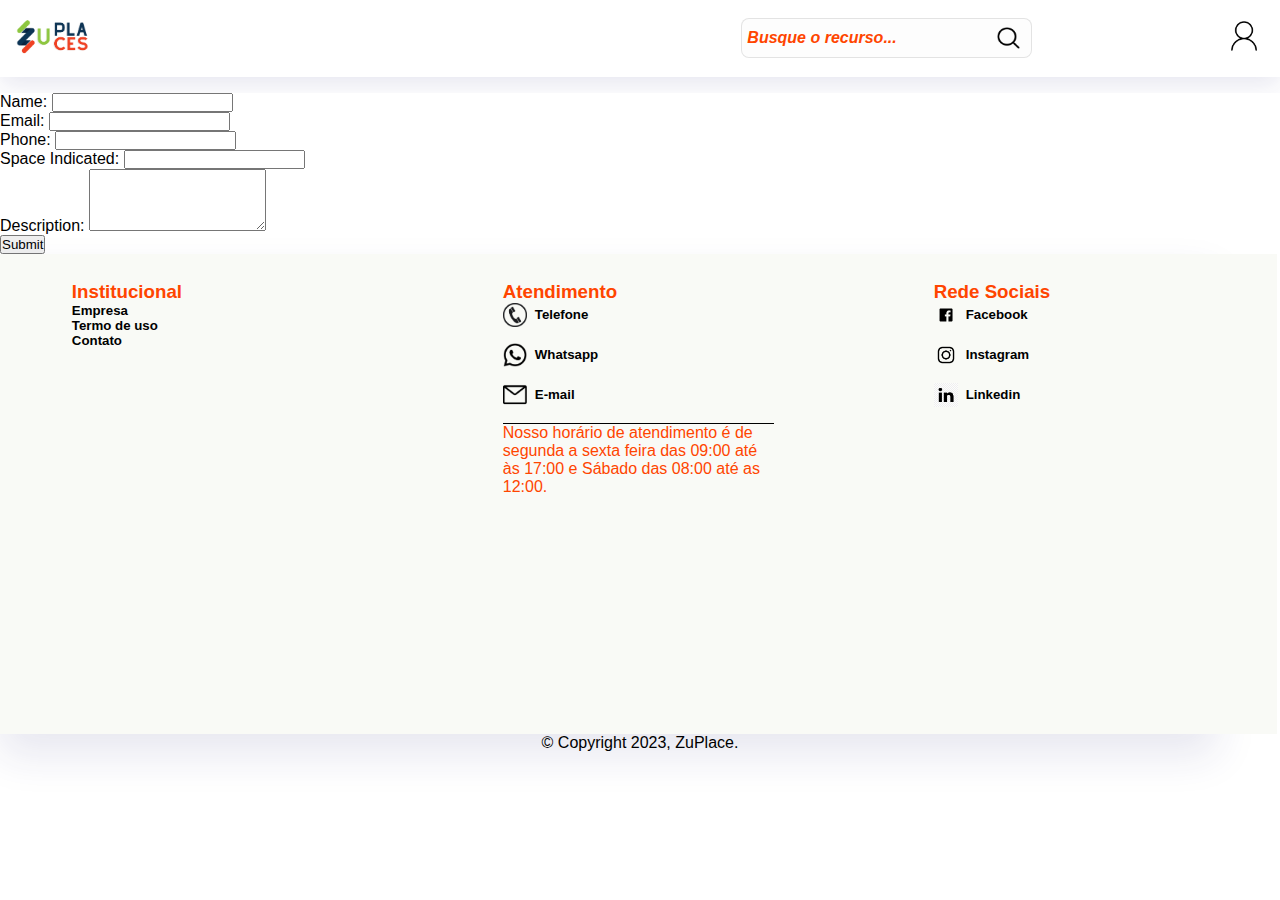
==== src/main/resources/static/cadastro-contato.html @ d5803ef7 ":sparkles: Adicionando sistema de login" ====
<!DOCTYPE html>
<html>
  <head>
    <title>ZuPlace</title>
    <link rel="stylesheet" href="./css/style.css">
    <link rel="stylesheet" href="./css/modalLogin.css">
    <link rel="stylesheet" href="./css/cadastro.css">
    <link rel="stylesheet" href="./css/cadastro-user.css">
  </head>
  <body>
  <header class="nav">   
      <div class="logo-header" >
          <a href="./index.html"><img src="images/PLACE.png" alt="" class="logo"></a>
      </div>

      <div class="divBusca">
          <input type="search" id="txtBusca" placeholder="Busque o recurso..."/>
          <a href="#"><img src="images/header-footer/lupa-.png" id="btnBusca" alt="Buscar"/></a>
      </div>
      
      <nav>
        <div class="divMinhaConta">
            <a href="./login.html"><img src="images/header-footer/user-nav.png" id="btnMinhaConta" alt="minha-conta"/></a>
        </div>
    </nav>
  </header>
  <main>
    <form id="contactForm">
        <div>
            <label for="name">Name:</label>
            <input type="text" id="name" name="name" required>
        </div>
        <div>
            <label for="email">Email:</label>
            <input type="email" id="email" name="email" required>
        </div>
        <div>
            <label for="phone">Phone:</label>
            <input type="tel" id="phone" name="phone">
        </div>
        <div>
            <label for="spaceIndicated">Space Indicated:</label>
            <input type="text" id="spaceIndicated" name="spaceIndicated">
        </div>
        <div>
            <label for="description">Description:</label>
            <textarea id="description" name="description" rows="4"></textarea>
        </div>
        <button type="submit">Submit</button>
    </form>
</main>
<footer>
    <div class="div-footer">
        <div class="div-institucional">
            <section class="institucional"><h3>Institucional</h3>
                <div>
                    <a href="www.zup.com.br"><h5>Empresa</h5></a>
                    <a href="#"><h5>Termo de uso</h5></a>
                    <a href="./cadastro-contato.html"><h5>Contato</h5></a>
                </div>
            </section>
        </div>
        <div class="div-atendimento">
            <section class="atendimento"><h3>Atendimento</h3>
                <div class="up-div">
                    <div class="contatos-footer">
                        <img src="images/header-footer/telefone-icon.png" alt="">
                        <a href="#"><h5>Telefone</h5></a>
                    </div>
                    <div class="contatos-footer">
                        <img src="images/header-footer/whatsapp-icon.png" alt="">
                        <a href="#"><h5>Whatsapp</h5></a>
                    </div>
                    <div class="contatos-footer">
                        <img src="images/header-footer/email-icon.png" alt="">
                        <a href="#"><h5>E-mail</h5></a>
                    </div>
                </div>
                <div class="down-div">
                    <p>Nosso horário de atendimento é de segunda a sexta feira das 09:00 até às 17:00 e Sábado das 08:00 até as 12:00.</p>
                </div>
            </section>
        </div>
        
        <div class="div-rede-sociais">
            <section class="rede-sociais"><h3>Rede Sociais</h3>
                <div class="up-div">
                    <div class="redeSocial-footer">
                        <img src="images/header-footer/facebook-icon-removebg-preview.png" alt="">
                        <a href="#"><h5>Facebook</h5></a>
                    </div>
                    <div class="redeSocial-footer">
                        <img src="images/header-footer/instagram-icon-removebg-preview.png" alt="">
                        <a href="#"><h5>Instagram</h5></a>
                    </div>
                    <div class="redeSocial-footer">
                        <img src="images/header-footer/linkedin-icon.png" alt="">
                        <a href="#"><h5>Linkedin</h5></a>
                    </div>
                </div>

            </section>
        </div>
  
    </div>                           
</footer>
<p class="copy" >&copy; Copyright 2023, ZuPlace.</p>  
    </body>
    
    </html>
      <script src="./javascript/cadastro-user.js"></script>
      <script src="./javascript/lista-user.js"></script>
  </body>
</html>
---- src/main/resources/static/css/style.css ----
html {
  display: flex;
  flex-direction: column;
  align-items: center;
  font-size: 16px;
}

body {
  display: flex;
  flex-direction: column;
}

body * {
  /*font-family: 'Fira Sans', sans-serif;*/
  box-sizing: border-box;
  font-family: 'Raleway', sans-serif;
}ef

header.aviso-header {
  display: flex;
  flex-direction: row;
  justify-content: space-between;
  width: 100%;

}

table {
  width: 100%;
  border-collapse: collapse;
  margin-top: 20px;
}

thead {
  background-color: orange;
  color: white;
}

th, td {
  padding: 10px;
  text-align: left;
}

th {
  border-bottom: 2px solid #ddd;
}



ul#userSuggestions.suggestions {
  padding: .5rem;
  list-style: none;
}


.button-container {
  display: flex;
  justify-content: space-between;
  gap: 10px;
}

.button-container button {
  padding: 5px 10px;
  border: none;
  cursor: pointer;
}

.btn-primary {
  background-color: #007bff;
  color: #fff;
}

.btn-danger {
  background-color: #dc3545;
  color: #fff;
}



/* header.aviso-header>h5.frase-motion {
  display: flex;
  background-color: white;
  width: 90%;
  animation-duration: 5s;
  animation-name: slidein;
  animation-iteration-count: infinite;
  animation-direction: alternate;

}

@keyframes slidein {
  from {

    margin-left: 60%;
    width: 40%;

  }

  to {
    margin-left: 5%;
    width: 40%;
  }
} */

header.nav {
  display: flex;
  flex-direction: row;
  justify-content: flex-end;
  align-items: center;
  width: 100%;
  padding: 0 1rem;
  margin-bottom: 1rem;
  /*box-shadow: 0rem 0rem .2rem .2rem gray;*/
  background-color: white;
  box-shadow: 0px 0.5rem 1.5rem #2426721C;
}

header.nav>nav {
  display: flex;
  align-items: center;
  justify-content: space-between;
  flex-wrap: wrap;
  gap: 1rem;
}

header.nav>.logo-header img {
  width: 10%;

}

header.nav>.divBusca img {
  width: 1.8rem;
  padding: 0.2rem;
  margin-right: 0.5rem;
  margin-top: 0.2rem;

}

header.nav>.divBusca>input {
  flex-grow: 1;

}

header.nav>.divBusca>input:focus {
  outline: none;
  border: none;
}

header.nav>.divBusca {
  display: flex;
  align-items: center;
  margin-right: 12rem;
  flex-grow: 1;
  width: 50%;
  max-width: 100%;
  background-color: rgba(235, 235, 235, 0.1);
  border: 1px solid rgba(0, 0, 0, 0.1);
  border-radius: 8px;
  height: 2.5rem;
}

#txtBusca {
  background-color: transparent;
  padding-left: 5px;
  font-style: italic;
  font-size: 100%;
  border: none;
  height: 100%;
  width: 100%;
}


a.btnMinhaConta {
  font-size: 2rem;
  border: none;
  background-color: #143CDB;
  color: white;
  padding: 0.5rem;
  text-decoration: none;

}

header.nav>nav>.divMinhaConta img {
  width: 2.5rem;

}

.mobile-menu-icon {
  display: none;
}

.mobile-menu {
  display: none;
}

.mobile-filtro-icon {
  display: none;
}

.mobile-filtro {
  display: none;
}

main {
  display: flex;
  flex-direction: column;
  justify-content: center;
  gap: 1.5rem;
  background-color: white;

}

main>section>figure.banner-promo {
  display: flex;
  justify-content: center;
  align-items: center;
  margin: 0 auto;

}

main>section.filtro-fixo {
  display: flex;
  justify-content: space-around;
  flex-direction: row;
  flex-wrap: wrap;

}

main>section.filtro-fixo>div.div-filtro-fixo a {
  list-style: none;
  font-size: 1.5rem;
  text-shadow: 0rem .1rem 0rem .1rem gray;
  color: orangered;
  width: 20rem;
  text-decoration: none;
}

main>section.filtro-fixo>div.div-filtro-fixo a:hover {
  color: orange;
  transition: 0.4s;
}


section.listagem-produtos-home {
  display: flex;
  flex-direction: row;
  flex-wrap: wrap;
  justify-content: center;
  padding: 0.5rem;
  gap: 0.5rem
}

div.div-listagem-produtos-home {
  display: flex;
  flex-direction: column;
  flex-wrap: wrap;
  margin-bottom: 0.4rem;
  background: #FFFFFF 0% 0% no-repeat padding-box;
  box-shadow: 0px 20px 40px #2426721C;
  border-radius: 20px;
  opacity: 1;
}


div.div-listagem-produtos-home:hover {
  transition: 1s;
  box-shadow: 0 4px 10px 2px rgba(0, 0, 0, 0.4);
}


.open-maps-button {
  background-color: #4285f4;
  text-decoration: none;
  color: #fff;
  border: none;
  padding: 0px 2%;
  border-radius: 5px;
  cursor: pointer;
  font-weight: bold;
  text-transform: uppercase;
}

.open-maps-button:hover {
  background-color: #0c7b00;
}

.open-maps-button-list {
  text-decoration: none;
  color: white;
  border: none;
  padding: 5px 10px;
  border-radius: 5px;
  cursor: pointer;
  font-weight: bold;
  text-transform: uppercase;
}

.open-maps-button-list:hover {
  background-color: gainsboro;
  text-decoration: none;
}


div.titulo-produto {
  display: flex;
  flex-direction: column;
  justify-content: center;
  align-items: center;
  font-size: 1.3rem;
  height: 3rem;
  margin: 0 auto;
}

div.titulo-produto h5 {
  margin: 0 auto;
}

div.div-up-produtos-home img {
  width: 20rem;
  height: 20rem;
}

div.div-down-produtos-home {
  display: flex;
  flex-direction: column;
  justify-content: space-between;
  width: 20rem;
  padding: 1rem;
}

div.descricao-produto-home {
  height: 9rem;
}

div.price-produto-listagem-produto {
  display: flex;
  flex-direction: row;
  justify-content: center;
  gap: 2rem;
}

div.de-por-price {
  color: red;
  text-decoration: line-through;
}


div.cta-produtos {
  display: flex;
  flex-direction: row;
  align-self: flex-end;
  justify-content: space-between;
  cursor: pointer;
  width: 100%;
  height: 2rem;

}

button.add-carrinho {
  background-color: orange;
  border: none;
  /* width: 9.3rem;
    height: 2rem;*/
  border-radius: 0.5rem;
  width: 40%;
}

button.comprar-agora {
  background-color: greenyellow;
  border: none;
  /*width: 9.3rem;
    height: 2rem;*/
  border-radius: 0.5rem;
  width: 40%;
}

div.cta-produtos>button h5 {
  margin: 0;
}

button.add-carrinho:hover {
  box-shadow: 0 4px 10px 2px rgba(0, 0, 0, 0.4);
}

button.comprar-agora:hover {
  box-shadow: 0 4px 10px 2px rgba(0, 0, 0, 0.4);
}

.h2-os-mais-vendidos {
  text-align: center;
  margin-top: 1rem;
  margin-bottom: 0;
}

section>div.conteiner-mais-vendidos {
  display: flex;
  justify-content: center;
  flex-wrap: wrap;
  gap: 0.5rem;
  margin-bottom: 2rem;
  width: 100%;

}

div.up-lista-mais-vendidos {
  /*border-bottom: 0.1rem solid rgba(128, 128, 128, 0.507);*/
  height: 15.7rem;
}

div.up-lista-mais-vendidos img {
  width: 15rem;
}

div.div-lista-mais-vendidos {
  display: flex;
  flex-direction: column;
  flex-wrap: wrap;
  /*border: 0.1rem solid rgba(128, 128, 128, 0.507);*/
  background: #FFFFFF 0% 0% no-repeat padding-box;
  box-shadow: 0px 20px 40px #2426721C;
  border-radius: 1.4px;
  opacity: 1;
}

div.div-lista-mais-vendidos:hover {
  box-shadow: 0 4px 10px 2px rgba(0, 0, 0, 0.4);
  transition: 1.5s;
}


/*div.div-lista-mais-vendidos:hover {
    /*box-shadow: 0.1rem 0.1rem 0.1rem 0.1rem gray;  }*/


div.down-lista-mais-vendidos {
  display: flex;
  justify-content: center;
}

section.div-mais-vendidos>div.conteiner-mais-vendidos>div.div-lista-mais-vendidos>div.cta-produtos-mais-vendidos div {
  display: flex;
  flex-direction: row;
  justify-content: center;
  align-items: center;
  flex-wrap: wrap;
  gap: 2rem;
}

div.down-lista-mais-vendidos h3 {
  text-align: center;
  margin: .5rem .5rem .5rem .5rem;
}

div.cta-produtos-mais-vendidos>div>a img {
  width: 2rem;
}

.provasocial {
  width: 90%;
  display: flex;
  align-items: center;
  justify-content: center;
  flex-wrap: wrap;
  justify-content: space-around;
  background-image: linear-gradient(to bottom, white 20%, rgb(250, 195, 101));
  flex-wrap: wrap;
}

.foto {
  width: 100px;
  padding: 20px;
  text-transform: uppercase;
  display: flex;
  align-items: center;
  padding-left: 80px;

}

.foto img {

  width: 100%;
  border-radius: 50%;
  width: 100px;
  height: 100px;


}

.border {
  border: solid right 1px;
  height: 176px;
  justify-content: center;
  width: 0;
}

.elogio {
  width: 400px;
  height: 100px;
  text-transform: uppercase;
  text-align: center;
  display: flex;
  justify-content: center;
  align-items: center;
}


section>div.conteiner-logos {
  display: flex;
  justify-content: center;
  flex-wrap: wrap;
  margin-top: 3rem;
  margin-bottom: 2rem;
  width: 100%;
}

section>div.conteiner-logos {
  max-height: 20rem;
}

section>div.conteiner-logos>div.logos-parceiros img {
  width: 8rem;
}

.pagina-empresa {
  display: flex;
  flex-direction: column;
  margin-left: 20rem;
  margin-right: 20rem;
  margin-top: 5rem;
  margin-bottom: 5rem;
}

footer {
  /*box-shadow: 0rem 0rem .2rem .2rem gray;*/
  box-shadow: 0px 1.3rem 2.5rem #2426721C;
  width: 95%;
}

footer>div.div-footer {
  display: flex;
  flex-direction: row;
  justify-content: space-around;
  width: 105%;
  background-color: rgb(249, 250, 246);
  gap: 1rem;
  text-decoration: none;
}

footer>div>div.div-institucional {
  display: flex;
  flex-direction: row;
  color: orangered;
  background-color: rgb(249, 250, 246);
  width: 25%;
  height: 30rem;
}

footer>div>div>section.institucional {
  flex-direction: column;
  padding: 1.5rem;

}

footer>div>div.div-atendimento {
  display: flex;
  flex-direction: row;
  color: orangered;
  background-color: rgb(249, 250, 246);
  width: 25%;
  height: 30rem;
}

footer>div>div>section.atendimento {
  padding: 1.5rem;
  width: 100%;
}

div.div-atendimento>section.atendimento img {
  width: 1.5rem;
  height: 1.5rem;
}

div.contatos-footer {
  display: flex;
  align-items: center;
  margin-bottom: 1rem;
  gap: .5rem;
}


.institucional a {
  text-decoration: none;
  color: black;
}

.contatos-footer a {
  text-decoration: none;
  color: black;
}

.rede-sociais a {
  text-decoration: none;
  color: black;
}

.institucional a:hover {
  text-transform: uppercase;
  color: orange;
  transition: 0.4s;
}

.contatos-footer a:hover {
  text-transform: uppercase;
  color: orange;
  transition: 0.4s;
}

.rede-sociais a:hover {
  text-transform: uppercase;
  color: orange;
  transition: 0.4s;
}

div.down-div {
  border-top: .1rem solid black;
  display: flex;
  flex-direction: row;

}

footer>div>div.div-rede-sociais {
  display: flex;
  color: orangered;
  flex-direction: row;
  background-color: rgb(249, 250, 246);
  width: 25%;
  height: 30rem;
  gap: 2rem;
}


footer>div>div>section.rede-sociais {
  padding: 1.5rem;
  width: 100%;
}

div.div-rede-sociais>section.rede-sociais img {
  width: 1.5rem;
  height: 1.5rem;
}

div.redeSocial-footer {
  display: flex;
  align-items: center;
  margin-bottom: 1rem;
  gap: .5rem;
}

footer>div>div.div-formas-pagamento {
  display: flex;
  flex-direction: column;
  color: orangered;
  background-color: rgb(249, 250, 246);
  width: 25%;
  height: 30rem;
}

footer>div>div>section.formas-pagamento {
  padding: 1.5rem;
  width: 100%;
}

.imagem-formas-pagamento img {
  display: flex;
  justify-content: flex-start;
  margin-top: 1.5rem;
  width: 15rem;

}

.imagem-formas-pagamento {
  display: flex;
  justify-content: flex-start;
}

p.copy {
  text-align: center;
}

@media (max-width: 768px) {

  html {
    font-size: 14px;
  }

  body {
    max-width: 992px;
  }

  header.nav {
    width: 100%;
  }

  footer {
    width: 100%;
  }

  .mobile-menu-icon {
    display: block;
  }

 
  .mobile-menu .nav-item {
    display: flex;
  }

  .div-mobile-menu {
    display: flex;
    margin: 0.5rem;
    padding: 0.5rem;
  }

 .mobile-menu.open {
  display: flex;
  flex-direction: row;
  justify-content: center;;
 }

 .text-perfil-mobile h3 {
  margin: 0.6rem auto;
 }

 .text-carrinho-mobile h3 {
  margin: 0.6rem 0.3rem auto;
 }


  .mobile-menu-icon img {
    width: 3rem;
  }


  .mobile-menu-icon button {
    border: none;
    width: 100%;
    background-color: orangered;
    border-radius: 3px;
  }

  .mobile-menu-icon > button > h3 {
    margin: 0 auto;
    color: white;

  }

  .div-filtro-fixo {
    border: 1px solid orangered;
    align-self: center;
    width: 40%;
    padding: 0.3rem;
    margin: 5px auto;
    border-radius: 3px;    
  }

  .div-filtro-fixo a {
    text-decoration: none;
    color: orangered;
    font-size: 1.2rem;
  }


  .mobile-menu img {
    width: 2.5rem;
  }

 

  .divMinhaConta {
    display: none;
  }

  .divCarrinho {
    display: none;
  }

  .some {
    display: none;
  }

  .open {
    display: block;
    flex-direction: column;
    text-align: center;
    gap: 1rem;
  }

  main > section.filtro-fixo {
    display: none;
  }

}

div.imagem-formas-pagamento img {
  width: 10rem;
}


div.txt-foto-produto h2 {
  font-size: 0.7rem;
}

div.txt-nome-produto h2 {
  font-size: 0.7rem;
}

div.txt-preco-unitario h2 {
  font-size: 0.7rem;
}

div.txt-quantidade-produto h2 {
  font-size: 0.7rem;
}

div.txt-subtotal h2 {
  font-size: 0.7rem;
}

div.txt-excluir h2 {
  font-size: 0.7rem;
}

#space-list {
  background-color: #f5f5f5;
  border: 1px solid #ddd;
  border-radius: 8px;
  padding: 20px;
  max-height: 300px;
  overflow-y: auto;
}

.space-item {
  background-color: #fff;
  border: 1px solid #ccc;
  border-radius: 8px;
  margin: 0 0 20px;
  padding: 20px;
  box-shadow: 0px 2px 4px rgba(0, 0, 0, 0.1);
  transition: transform 0.2s;
}

.space-item:focus {
  outline: 2px solid #007BFF;
}

.space-title {
  font-size: 1.5rem;
  font-weight: bold;
  color: #333;
  margin: 0;
}

/* .space-details {
  font-size: 1rem;
  color: #666;
  margin: 10px 0;
} */

.space-details p {
  margin: 5px 0;
}

.space-details a {
  text-decoration: none;
  color: #007BFF;
}

.space-details a:hover {
  text-decoration: underline;
}





/* Large devices (laptops/desktops, 992px and up) */
@media (min-width: 769px) and (max-width: 1199px) {
  html {
    font-size: 14px;
  }

  body {
    max-width: 992px;
  }

  header.nav {
    display: flex;
    flex-direction: row;
    justify-content: space-between;
    align-items: center;
    width: 100%;
    padding: 0 1rem;
    margin-bottom: 1rem;
    /*box-shadow: 0rem 0rem .2rem .2rem gray;*/
    background-color: white;
    box-shadow: 0px 1.3rem 2.5rem #2426721C;
  }

  header.aviso-header>h5.frase-motion {
    display: flex;
    background-color: white;
    width: 100%;
    font-size: 8px;
    animation-duration: 5s;
    animation-name: slidein;
    animation-iteration-count: infinite;
    animation-direction: alternate;

  }

  main>section.filtro-fixo>div.div-filtro-fixo a {
    list-style: none;
    font-size: 1.2rem;
    text-shadow: 0rem .1rem 0rem .1rem gray;
    color: orangered;
    width: 20rem;
    text-decoration: none;
  }

  div.imagem-formas-pagamento img {
    width: 10rem;
  }


  div.txt-foto-produto h2 {
    font-size: 1rem;
  }

  div.txt-nome-produto h2 {
    font-size: 1rem;
  }

  div.txt-preco-unitario h2 {
    font-size: 1rem;
  }

  div.txt-quantidade-produto h2 {
    font-size: 1rem;
  }

  div.txt-subtotal h2 {
    font-size: 1rem;
  }

  div.txt-excluir h2 {
    font-size: 1rem;
  }

 
}

@media (min-width: 1200px) {
  body {
    max-width: 100%;
  }

  main {
    max-width: 100%;
  }

}
  
#map-container {
  display: flex;
  flex-direction: column;
  align-items: center;
  background-color: #f5f5f5; 
  padding: 20px; 
}

#gmp-map {
  width: 100%; 
  height: 400px; 
}
---- src/main/resources/static/css/modalLogin.css ----
a.btnMinhaConta {
    font-size: 2rem;
    border: none;
    background-color: #143CDB;
    color: white;
    padding: 0.5rem;
    text-decoration: none;
    
  }

  header.nav > nav > .divMinhaConta img {  
    width: 2.5rem;

}

  main {
    display: flex;
    flex-direction: column;
    justify-content: center;
    background-color: white;
    
  }


div.container-login {

    display: flex;
    justify-content: center;
}

div.div-login, .modal {
    display: flex;
    justify-content: center;
    align-items: center;
    position: relative;
    width: 30%;
    height: 50%;
    /*box-shadow: .1rem .1rem .6rem .1rem gray;*/
    border-radius: 2rem;
    background: #FFFFFF 0% 0% no-repeat padding-box;
    box-shadow: 0px 1.3rem 2.5rem #2426721C;
    opacity: 1;
}

div.div-login h1{
  text-align: center;
  margin-bottom: 2rem;
}


div.div-login > form > div.login-email-senha input {  
  background-color:transparent;
  align-self: center;
  margin-bottom: 1rem;
  padding-left:5px;
  font-style:italic;
  font-size:18px;
  border: 1px solid gray;  
  border-radius: 1rem;     
  height:2.5rem;
  width:100%;
}

div.login-email-senha {
    display: flex;
    flex-direction: column;
    
}


div.lembrar-senha {
    margin-left: 0.5rem;
}

span{
    left: 280px;
}

div.botao-cadastro{
    display: flex;
    flex-direction: row;
    justify-content: center;
    margin-top: 1.5rem;
  }

div.botao-cadastro a{
    background-color: rgb(243, 233, 233);
    text-decoration: none;
    text-align: center;
    font-size: 1rem;
    padding: 0.3rem;
    border: none;
    align-self: center;
    color: black;
    border-radius: 100px;
    width: 6rem;
    height: 100%;
}


div.botao-cadastro-e-login {
    display: flex;
    justify-content: space-between;
}


div.botao-login{
  display: flex;
  flex-direction: row;
  justify-content: center;
  margin-top: 1.5rem;
}

div.botao-login button {
  background-color: rgb(243, 233, 233);
  font-size: 1.2rem;
  border: none;
  align-self: center;
  color: black;
  border-radius: 100px;
  width: 6rem;
  height: 100%;
}

div.botao-login button:hover{
   color: black;
   font-weight: 500;
   background-color: rgba(72, 102, 146, 0.404);
   opacity: 0.7;
   border-radius: 100px;
   cursor: pointer;
}

div.botao-cadastro button:hover{
    color: black;
    font-weight: 500;
    background-color: rgba(72, 102, 146, 0.404);
    opacity: 0.7;
    border-radius: 100px;
    cursor: pointer;
 }

   /*modal */

   .modal-container.mostrar {
    display: flex;
   }

   .modal-container {
    display: none; /* Remova o display: flex; */
    justify-content: center;
    align-items: center;
    width: 100vw;
    height: 100vh;
    position: fixed;
    background-color: rgba(0, 0, 0, 0.5);
    top: 0rem;
    left: 0rem;
    z-index: 2001; /* Aumente o z-index para ficar acima de outros elementos */
}
   button.fechar {
    position: absolute;
    border: none;
    width: 3rem;
    height: 3rem;
    font-size: 2rem;
    border-radius: 50%;
    background-color: white;
    top:-0.9rem;
    right: -1.1rem;
    cursor: pointer;
    box-shadow: 0 4px 4px 0 rgba(0,0,0,.3);
   }

   .mostrar .modal-container {
    display: flex;
}

   .mostrar .modal {
    animation: modal 0.3s;
}


   @keyframes modal {
    from {
        opacity: 0;
        transform: translate3d(0, -60px, 0);
    }
    to {
        opacity: 1;
        transform: translate3d(0, 0, 0);
    }
   }
---- src/main/resources/static/css/cadastro.css ----
main > div {
    display: flex;
    
    flex-direction: column;
    /* margin-top: 5rem;
    margin-bottom: 5rem; */
    padding: 2.5rem 9rem;
    width: 100%;
    align-items: center;
    /*box-shadow: .1rem .1rem .6rem .1rem gray;*/
    border-radius: 90px;
    background: #FFFFFF 0% 0% no-repeat padding-box;
    /*box-shadow: 0px 1.3rem 2.5rem rgba(0, 0, 0, 0.3);*/
    border-radius: 3rem;

}



main > div > div.titulo-cadastro {
    align-self: center;
    margin-bottom: 3rem;
    
}

h3 {
    margin-top: 0.2rem;
}

div.form form{
    display: flex;
    flex-direction: column;
    width: 100vh;
}

div.form > form div {
    display: flex;
    flex-direction: co;
}



main > div > div.form form {
    display: flex;
    flex-direction: column;
}

.dados-pessoais {
    flex-direction: column;
}

.dados-contatos {
    flex-direction: column;
}

.dados-endereco {
    flex-direction: column;
    width: 100%;
}

.dados-rua {
    flex-direction: column;
}

.criar-login{
    flex-direction: column;
}

div.alerta-erros-validacao {
    display: flex;
    font-size: 12px;
    color: red;
    width: 100%;
    align-items: flex-end;
   }
   
   
   .invisible {
     display: none !important;
   }


input#cep{
    width: 35%;
}

input#rua,
div.err-rua{
    width: 70%;
}

div.err-numero {
    margin-left: 58%;
}

input#numero{
    width: 10%;
}

input#bairro{
    width: 35%;
}

input#nome,
div.err-nome{
    width: 70%;
}

input#cpf,
div.err-cpf {
    width: 35%;
}

input#data-nascimento,
div.err-data-nascimento {
    width: 30%;
}

div.err-email {
    width: 50%;
}

div.err-senha {
    width: 50%;
}

input#complemento{
    width: 40%;
}

input#bairro{
    width: 50%;
}

input#cidade{
    width: 50%;
}

input#estado{
    width: 10%;
}

select#estados {
    background-color:transparent;
    align-self: center;
    margin-bottom: 1.4rem;
    padding: 0.5rem;
    font-style:italic;
    margin-right: 0.5rem;
    font-size:18px;
    border: 1px solid gray;  
    border-radius: 0.6rem;     
    height:2.5rem;
    
}
main > div > div.form input {
        background-color:transparent;
        align-self: center;
        margin-bottom: 1.5rem;
        padding: 0.5rem;
        font-style:italic;
        margin-right: 0.5rem;
        border: 1px solid gray;  
        border-radius: 0.6rem;     
        height:2.5rem;
        width:100%;
    }

    main > div > form > input{
        background-color:transparent;
        align-self: center;
        margin-bottom: 1.5rem;
        padding: 0.5rem;
        font-style:italic;
        margin-right: 0.5rem;
        border: 1px solid gray;  
        border-radius: 0.6rem;     
        height:2.5rem;
        width:100%;
    }



        div.termos{
            display: flex;
            flex-direction: row;
            justify-content: center;
            width: 100%;
            gap: .5rem;
            margin-left: .6rem;
            margin-bottom: 1rem;
            
        }

        div button{
        /* background-color: rgb(243, 233, 233); */
        font-size: 1rem;
        border: none;
        align-self: center;
        color: black;
        padding: 0.4rem;
        /* border-radius: 100px;
        margin-left: 2rem; */
    
        }

      

        div button:hover {
            color: black;
            font-weight: 500;
            background-color: rgba(72, 102, 146, 0.404);
            opacity: 0.7;
            cursor: pointer;
        }

        #output {
            font-weight: bold;
        }
---- src/main/resources/static/css/cadastro-user.css ----
* {
    font-family: 'roboto', sans-serif;
    margin: 0;
    padding: 0;
    box-sizing: border-box;

}


.cadastro-produtos {
    width: 100%;
    max-width: 1100px;
    height: auto;
    background: rgb(249, 250, 246);
    margin: 0 auto;
}


.section {
    width: 95%;
    height: auto;
    box-shadow: 0px 20px 40px #2426721C;
    margin: 10px auto;
}



.nav {
    display: flex;

    align-items: center;
    justify-content: space-around;
}

.carrinho-conmpra {
    display: flex;
}


.divBusca {
    display: flex;
    flex-grow: 1;
    max-width: 30%;
    align-items: center;
    text-transform: uppercase;
    background-color: #f7f7f7;
    border: solid 1px;
    border-radius: 15px;
    height: 30px;
    border: none;
    color: rgb(255, 83, 3);

}

header.nav>nav>.divCarrinho img {
    width: 2.5rem;

}

#txtBusca {
    background-color: transparent;
    padding-left: 5px;
    font-style: italic;
    font-size: 100%;
    border: none;
    height: 100%;
    width: 100%;
    color: rgb(255, 83, 3);
}


a.btnMinhaConta {
    font-size: 2rem;
    border: none;
    background-color: #143CDB;
    color: white;
    padding: 0.5rem;
    text-decoration: none;

}

header.nav>nav>.divMinhaConta img {
    width: 2.5rem;

}

/* início do fomulário de cadastro*/
/*================================*/
.titulo {
    /* border: solid 1px black; */
    width: 100%;
    margin-top: 3rem;
    color: rgb(255, 83, 3);
    text-align: center;
}

.cadastrando {
    width: 100%;
    height: auto;
    padding: 0.2rem;
    border: 2px rgb(10, 43, 10);
    margin: 5px auto;
    display: flex;
    flex-wrap: wrap;
    justify-content: center;
    color: rgb(255, 83, 3);
}




input::placeholder {
    color: orangered;
    font-weight: 900;
}

input::file-selector-button {

    border: 0;
    border-radius: 30px;
    margin: 10px;
    color: rgb(255, 83, 3);
    font-weight: 900;


}

input:focus,
textarea:focus,
select:focus {
    border: 1px solid rgb(255, 83, 3);
    border-radius: 20px;
    outline: none;

}





.compactar {
    width: 27%;
    display: flex;
    color: rgb(255, 83, 3);
}

.card {
    width: 30%;
    height: 1.6rem;
    border: 2px rgb(10, 43, 10);
    border-radius: 5px;
    padding: 0.3rem;
    margin: 4px;
    display: flex;
    justify-content: center;
    align-items: center;
    box-shadow: 0px 20px 40px #2426721C;
    color: rgb(255, 83, 3);
}

.card-medio-longo {
    width: 52%;
    height: 1.6rem;
    padding: 0.3rem;
    border: 2px rgb(10, 43, 10);
    border-radius: 5px;
    margin: 5px;
    display: flex;
    justify-content: center;
    align-items: center;
    box-shadow: 0px 20px 40px #2426721C;
    color: rgb(255, 83, 3);

}

.card-medio {
    width: 25%;
    height: 1.6rem;
    padding: 0.3rem;
    border: 2px rgb(10, 43, 10);
    border-radius: 5px;
    margin: 5px;
    display: flex;
    justify-content: center;
    align-items: center;
    box-shadow: 0px 20px 40px #2426721C;
    color: rgb(255, 83, 3);
}

.card-longo {
    width: 30%;
    height: 1.6rem;
    padding: 0.3rem;
    border-radius: 5px;
    margin: 0 9% 0 9%;
    display: flex;
    justify-content: center;
    align-items: center;
    box-shadow: 0px 20px 40px #2426721C;
    color: rgb(255, 83, 3);
    border: none;
}


.card-intermediario {
    width: 14%;
    height: 40px;

    border-radius: 5px;
    margin: 1%;
    display: flex;
    justify-content: center;
    align-items: center;
    box-shadow: 0px 20px 40px #2426721C;
    color: rgb(255, 83, 3);
}

.card-arquivo {
    width: 14%;
    height: 40px;
    border: 2px rgb(10, 43, 10);
    border-radius: 5px;
    margin: 1%;
    display: flex;
    justify-content: center;
    align-items: center;
    box-shadow: 0px 20px 40px #2426721C;
    color: rgb(255, 83, 3);
}

.add {
    width: 100%;
    height: 28px;
    border: 2px rgb(10, 43, 10);
    border-radius: 25px;
    display: flex;
    display: inline-block;
    justify-content: center;
    align-items: center;
    margin-top: 20px;

    color: rgb(255, 83, 3);
    padding-left: 30%;
}



.descricao {
    width: 50%;
    max-width: 60%;
    min-width: 45%;
    max-height: 45%;
    min-height: 35%;
    margin-top: 10px;
    padding-left: 20PX;
    padding-right: 20PX;
    padding-top: 10PX;
    box-shadow: 0px 20px 40px #2426721C;
    border-style: none;
    color: rgb(255, 83, 3);
    display: flex;
    align-items: flex-start;
    position: absolute;
    margin-top: 180px;
    background: rgb(250, 249, 248, 0.8);




}

.plano-de-fundo {
    margin-top: 100px;
}



.status {
    width: 100%;
    display: flex;
    justify-content: center;
    align-items: center;
    margin-top: 20px;
    flex-wrap: wrap;
    margin-top: 200px;
    color: rgb(255, 83, 3);



}

.no-momento {
    width: 59%;
    height: 20px;
    font-size: 25px;
    border-radius: 5px;
    margin: 3px;
    display: flex;
    justify-content: center;
    align-items: center;

    color: rgb(255, 83, 3);
}

.atividade {
    width: 40%;
    height: 30px;
    border: 2px rgb(10, 43, 10);
    border-radius: 25px;
    margin: 20px 3px 0;
    display: flex;
    justify-content: center;
    align-items: center;
    box-shadow: 0px 20px 40px #2426721C;
    color: rgb(255, 83, 3);
}

.botao {
    width: 80%;
    display: flex;
    justify-content: space-around;

    color: rgb(255, 83, 3);
    margin: 40px 0px;
    margin-bottom: 100px;

}

.botoes {
    width: 25%;
    height: 35px;
    border: 2px rgb(10, 43, 10);
    border-radius: 30px;
    margin: 10px;
    display: flex;
    justify-content: center;
    align-items: center;
    box-shadow: 0px 20px 40px #2426721C;
    color: rgb(255, 83, 3);
    background: rgb(234, 192, 172, 0.4);

}

.botoes:hover {
    background: rgb(234, 192, 172, 0.8);
    transition: 0.4s;
}

.botoes:active {
    background: rgb(255, 83, 3);
    transition: 0.3s;
    color: white;
}

.rodape {
    width: 95%;
    height: 300px;
    border: 2px rgb(10, 43, 10);
    display: flex;
    justify-content: center;
    align-items: center;
    font-size: 30px;
    margin: 3px;
    box-shadow: 0px 20px 40px #2426721C;
    color: rgb(222, 159, 22);
}

@media (max-width: 600px) {

    #txtBusca,
    .carrinho-conmpra,
    .divBusca {
        display: none;
    }

    .logo-header {
        margin: 0 auto;
        text-align: center;
    }




    .cadastrando {
        display: flex;
        flex-direction: column;
        width: 100%;


        align-items: center;

    }

    .compactar {
        width: 100%;
        display: flex;
        justify-content: center;
    }

    .card {
        height: 35px;
        text-align: center;
    }

    .card-medio-longo {
        width: 90%;
        height: 35px;
        text-align: center;
    }

    .card-medio {
        width: 90%;
        height: 35px;
        text-align: center;

    }

    .card-longo {
        width: 90%;
        margin: 0;
        height: 35px;
        text-align: center;
        margin: 5px;
    }

    .add {
        display: flex;
        align-items: center;
        justify-content: center;
        width: 90%;

        height: 35px;
        text-align: center;
        margin: 10px 0;
        padding: 0;

    }

    input::file-selector-button {
        display: flex;
        margin: 0;
        padding: 0;
    }




    .descricao {
        max-width: 90%;
        min-width: 80%;
        min-height: 30%;
        max-height: 40%;
        border: 1px solid;
        margin-bottom: 30%;
    }

    .plano-de-fundo {
        width: 90%;

    }

    .botao {
        display: flex;
        flex-direction: column;
    }

    .botoes {
        width: 100%;
    }

    .botoes:hover {
        background: rgb(234, 192, 172, 0.8);
        transition: 0.4s;
    }

    .botoes:active {
        background: rgb(255, 83, 3);
        transition: 0.3s;
        color: white;
    }






}
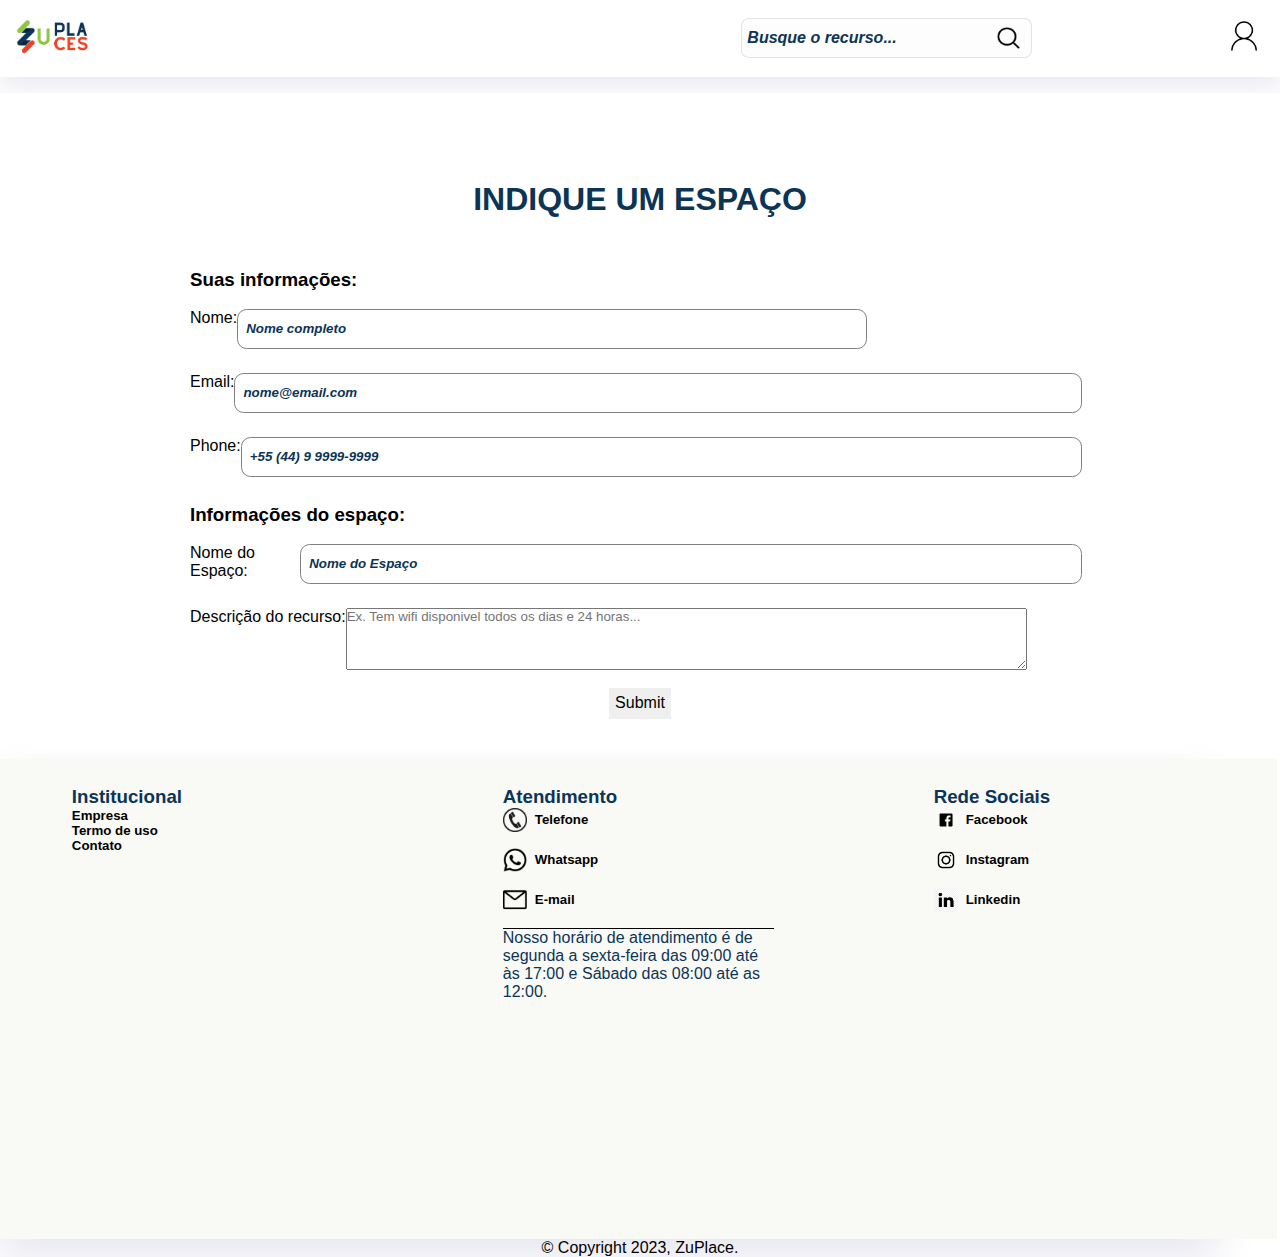
==== commit c92e12ac: ":sparkles: Estilizando as paginas e a pagina de contato, alterando a cor de laranja para azul" ====
--- a/src/main/resources/static/cadastro-contato.html
+++ b/src/main/resources/static/cadastro-contato.html
@@ -1,114 +1,157 @@
 <!DOCTYPE html>
 <html>
-  <head>
+
+<head>
     <title>ZuPlace</title>
     <link rel="stylesheet" href="./css/style.css">
     <link rel="stylesheet" href="./css/modalLogin.css">
     <link rel="stylesheet" href="./css/cadastro.css">
     <link rel="stylesheet" href="./css/cadastro-user.css">
-  </head>
-  <body>
-  <header class="nav">   
-      <div class="logo-header" >
-          <a href="./index.html"><img src="images/PLACE.png" alt="" class="logo"></a>
-      </div>
+</head>
 
-      <div class="divBusca">
-          <input type="search" id="txtBusca" placeholder="Busque o recurso..."/>
-          <a href="#"><img src="images/header-footer/lupa-.png" id="btnBusca" alt="Buscar"/></a>
-      </div>
-      
-      <nav>
-        <div class="divMinhaConta">
-            <a href="./login.html"><img src="images/header-footer/user-nav.png" id="btnMinhaConta" alt="minha-conta"/></a>
+<body>
+    <header class="nav">
+        <div class="logo-header">
+            <a href="./index.html"><img src="images/PLACE.png" alt="" class="logo"></a>
         </div>
-    </nav>
-  </header>
-  <main>
-    <form id="contactForm">
-        <div>
-            <label for="name">Name:</label>
-            <input type="text" id="name" name="name" required>
+
+        <div class="divBusca">
+            <input type="search" id="txtBusca" placeholder="Busque o recurso..." />
+            <a href="#"><img src="images/header-footer/lupa-.png" id="btnBusca" alt="Buscar" /></a>
         </div>
-        <div>
-            <label for="email">Email:</label>
-            <input type="email" id="email" name="email" required>
+
+        <nav>
+            <div class="divMinhaConta">
+                <a href="./login.html"><img src="images/header-footer/user-nav.png" id="btnMinhaConta"
+                        alt="minha-conta" /></a>
+            </div>
+        </nav>
+    </header>
+    <main>
+        <div class="div.cadastro">
+            <div class="titulo-cadastro titulo">
+                <h1>INDIQUE UM ESPAÇO</h1>
+            </div>
+            <div class="form">
+                <form id="contactForm">
+                    <div class="dados-pessoais">
+                        <div>
+                            <h3>Suas informações:</h3>
+                        </div> <br>
+                        <div>
+                            <label for="nome">Nome:</label>
+                            <input type="text" id="nome" name="nome" placeholder="Nome completo" required>
+                        </div>
+                        <div>
+                            <label for="email">Email:</label>
+                            <input type="email" id="email" name="email" placeholder="nome@email.com" required>
+                        </div>
+                        <div>
+                            <label for="telefone">Phone:</label>
+                            <input type="tel" id="telefone" name="telefone" placeholder="+55 (44) 9 9999-9999">
+                        </div>
+                    </div>
+                    <div class="dados-contatos">
+                        <div>
+                            <h3>Informações do espaço:</h3>
+                        </div> <br>
+
+                        <div>
+                            <label for="espacoIndicado">Nome do Espaço:</label>
+                            <input type="text" id="espacoIndicado" name="espacoIndicado" placeholder="Nome do Espaço">
+                        </div>
+                        <div>
+                            <label for="descricao">Descrição do recurso:</label>
+                            <textarea id="descricao" name="descricao" rows="4" cols="83" placeholder="Ex. Tem wifi disponivel todos os dias e 24 horas..."></textarea>
+                        </div>
+                    </div> <br>
+                    <button type="submit">Submit</button>
+                </form>
+            </div>
         </div>
-        <div>
-            <label for="phone">Phone:</label>
-            <input type="tel" id="phone" name="phone">
+    </main>
+    <footer>
+        <div class="div-footer">
+            <div class="div-institucional">
+                <section class="institucional">
+                    <h3>Institucional</h3>
+                    <div>
+                        <a href="www.zup.com.br">
+                            <h5>Empresa</h5>
+                        </a>
+                        <a href="#">
+                            <h5>Termo de uso</h5>
+                        </a>
+                        <a href="./cadastro-contato.html">
+                            <h5>Contato</h5>
+                        </a>
+                    </div>
+                </section>
+            </div>
+            <div class="div-atendimento">
+                <section class="atendimento">
+                    <h3>Atendimento</h3>
+                    <div class="up-div">
+                        <div class="contatos-footer">
+                            <img src="images/header-footer/telefone-icon.png" alt="">
+                            <a href="#">
+                                <h5>Telefone</h5>
+                            </a>
+                        </div>
+                        <div class="contatos-footer">
+                            <img src="images/header-footer/whatsapp-icon.png" alt="">
+                            <a href="#">
+                                <h5>Whatsapp</h5>
+                            </a>
+                        </div>
+                        <div class="contatos-footer">
+                            <img src="images/header-footer/email-icon.png" alt="">
+                            <a href="#">
+                                <h5>E-mail</h5>
+                            </a>
+                        </div>
+                    </div>
+                    <div class="down-div">
+                        <p>Nosso horário de atendimento é de segunda a sexta-feira das 09:00 até às 17:00 e Sábado das
+                            08:00 até as 12:00.</p>
+                    </div>
+                </section>
+            </div>
+
+            <div class="div-rede-sociais">
+                <section class="rede-sociais">
+                    <h3>Rede Sociais</h3>
+                    <div class="up-div">
+                        <div class="redeSocial-footer">
+                            <img src="images/header-footer/facebook-icon-removebg-preview.png" alt="">
+                            <a href="#">
+                                <h5>Facebook</h5>
+                            </a>
+                        </div>
+                        <div class="redeSocial-footer">
+                            <img src="images/header-footer/instagram-icon-removebg-preview.png" alt="">
+                            <a href="#">
+                                <h5>Instagram</h5>
+                            </a>
+                        </div>
+                        <div class="redeSocial-footer">
+                            <img src="images/header-footer/linkedin-icon.png" alt="">
+                            <a href="#">
+                                <h5>Linkedin</h5>
+                            </a>
+                        </div>
+                    </div>
+
+                </section>
+            </div>
         </div>
-        <div>
-            <label for="spaceIndicated">Space Indicated:</label>
-            <input type="text" id="spaceIndicated" name="spaceIndicated">
-        </div>
-        <div>
-            <label for="description">Description:</label>
-            <textarea id="description" name="description" rows="4"></textarea>
-        </div>
-        <button type="submit">Submit</button>
-    </form>
-</main>
-<footer>
-    <div class="div-footer">
-        <div class="div-institucional">
-            <section class="institucional"><h3>Institucional</h3>
-                <div>
-                    <a href="www.zup.com.br"><h5>Empresa</h5></a>
-                    <a href="#"><h5>Termo de uso</h5></a>
-                    <a href="./cadastro-contato.html"><h5>Contato</h5></a>
-                </div>
-            </section>
-        </div>
-        <div class="div-atendimento">
-            <section class="atendimento"><h3>Atendimento</h3>
-                <div class="up-div">
-                    <div class="contatos-footer">
-                        <img src="images/header-footer/telefone-icon.png" alt="">
-                        <a href="#"><h5>Telefone</h5></a>
-                    </div>
-                    <div class="contatos-footer">
-                        <img src="images/header-footer/whatsapp-icon.png" alt="">
-                        <a href="#"><h5>Whatsapp</h5></a>
-                    </div>
-                    <div class="contatos-footer">
-                        <img src="images/header-footer/email-icon.png" alt="">
-                        <a href="#"><h5>E-mail</h5></a>
-                    </div>
-                </div>
-                <div class="down-div">
-                    <p>Nosso horário de atendimento é de segunda a sexta feira das 09:00 até às 17:00 e Sábado das 08:00 até as 12:00.</p>
-                </div>
-            </section>
-        </div>
-        
-        <div class="div-rede-sociais">
-            <section class="rede-sociais"><h3>Rede Sociais</h3>
-                <div class="up-div">
-                    <div class="redeSocial-footer">
-                        <img src="images/header-footer/facebook-icon-removebg-preview.png" alt="">
-                        <a href="#"><h5>Facebook</h5></a>
-                    </div>
-                    <div class="redeSocial-footer">
-                        <img src="images/header-footer/instagram-icon-removebg-preview.png" alt="">
-                        <a href="#"><h5>Instagram</h5></a>
-                    </div>
-                    <div class="redeSocial-footer">
-                        <img src="images/header-footer/linkedin-icon.png" alt="">
-                        <a href="#"><h5>Linkedin</h5></a>
-                    </div>
-                </div>
+    </footer>
+    <p class="copy">&copy; Copyright 2023, ZuPlace.</p>
+</body>
 
-            </section>
-        </div>
-  
-    </div>                           
-</footer>
-<p class="copy" >&copy; Copyright 2023, ZuPlace.</p>  
-    </body>
-    
-    </html>
-      <script src="./javascript/cadastro-user.js"></script>
-      <script src="./javascript/lista-user.js"></script>
-  </body>
 </html>
+<script src="./javascript/cadastro-user.js"></script>
+<script src="./javascript/lista-user.js"></script>
+</body>
+
+</html>--- a/src/main/resources/static/css/style.css
+++ b/src/main/resources/static/css/style.css
@@ -49,6 +49,18 @@
 ul#userSuggestions.suggestions {
   padding: .5rem;
   list-style: none;
+  margin-bottom: 1rem;
+}
+
+/* li#userSuggestions.suggestions:hover {
+  padding: .5rem;
+  list-style: none;
+  margin-bottom: 1rem;
+} */
+
+.suggestion-item:hover{
+  background-color: #007bff7c;
+  transition: 0.5s;
 }
 
 
@@ -436,7 +448,7 @@
   justify-content: center;
 }
 
-section.div-mais-vendidos>div.conteiner-mais-vendidos>div.div-lista-mais-vendidos>div.cta-produtos-mais-vendidos div {
+section.div-mais-vendidos>div.conteiner-mais-v.tituloendidos>div.div-lista-mais-vendidos>div.cta-produtos-mais-vendidos div {
   display: flex;
   flex-direction: row;
   justify-content: center;
@@ -548,7 +560,7 @@
 footer>div>div.div-institucional {
   display: flex;
   flex-direction: row;
-  color: orangered;
+  color: #0c3455;
   background-color: rgb(249, 250, 246);
   width: 25%;
   height: 30rem;
@@ -563,7 +575,7 @@
 footer>div>div.div-atendimento {
   display: flex;
   flex-direction: row;
-  color: orangered;
+  color: #0c3455;
   background-color: rgb(249, 250, 246);
   width: 25%;
   height: 30rem;
@@ -629,7 +641,7 @@
 
 footer>div>div.div-rede-sociais {
   display: flex;
-  color: orangered;
+  color: #0c3455;
   flex-direction: row;
   background-color: rgb(249, 250, 246);
   width: 25%;
--- a/src/main/resources/static/css/cadastro-user.css
+++ b/src/main/resources/static/css/cadastro-user.css
@@ -48,7 +48,7 @@
     border-radius: 15px;
     height: 30px;
     border: none;
-    color: rgb(255, 83, 3);
+    color: #0c3455
 
 }
 
@@ -65,7 +65,7 @@
     border: none;
     height: 100%;
     width: 100%;
-    color: rgb(255, 83, 3);
+    color: #0c3455
 }
 
 
@@ -90,7 +90,7 @@
     /* border: solid 1px black; */
     width: 100%;
     margin-top: 3rem;
-    color: rgb(255, 83, 3);
+    color: #0c3455;
     text-align: center;
 }
 
@@ -103,14 +103,14 @@
     display: flex;
     flex-wrap: wrap;
     justify-content: center;
-    color: rgb(255, 83, 3);
+    color: #0c3455;
 }
 
 
 
 
 input::placeholder {
-    color: orangered;
+    color: #0c3455;
     font-weight: 900;
 }
 
@@ -119,7 +119,7 @@
     border: 0;
     border-radius: 30px;
     margin: 10px;
-    color: rgb(255, 83, 3);
+    color: #0c3455;
     font-weight: 900;
 
 
@@ -128,7 +128,7 @@
 input:focus,
 textarea:focus,
 select:focus {
-    border: 1px solid rgb(255, 83, 3);
+    border: 1px solid #0c3455;
     border-radius: 20px;
     outline: none;
 
@@ -141,7 +141,7 @@
 .compactar {
     width: 27%;
     display: flex;
-    color: rgb(255, 83, 3);
+    color: #0c3455;
 }
 
 .card {
@@ -155,7 +155,7 @@
     justify-content: center;
     align-items: center;
     box-shadow: 0px 20px 40px #2426721C;
-    color: rgb(255, 83, 3);
+    color: #0c3455;
 }
 
 .card-medio-longo {
@@ -169,7 +169,7 @@
     justify-content: center;
     align-items: center;
     box-shadow: 0px 20px 40px #2426721C;
-    color: rgb(255, 83, 3);
+    color: #0c3455;
 
 }
 
@@ -184,7 +184,7 @@
     justify-content: center;
     align-items: center;
     box-shadow: 0px 20px 40px #2426721C;
-    color: rgb(255, 83, 3);
+    color: #0c3455;
 }
 
 .card-longo {
@@ -197,7 +197,7 @@
     justify-content: center;
     align-items: center;
     box-shadow: 0px 20px 40px #2426721C;
-    color: rgb(255, 83, 3);
+    color: #0c3455;
     border: none;
 }
 
@@ -212,7 +212,7 @@
     justify-content: center;
     align-items: center;
     box-shadow: 0px 20px 40px #2426721C;
-    color: rgb(255, 83, 3);
+    color: #0c3455;
 }
 
 .card-arquivo {
@@ -225,7 +225,7 @@
     justify-content: center;
     align-items: center;
     box-shadow: 0px 20px 40px #2426721C;
-    color: rgb(255, 83, 3);
+    color: #0c3455;
 }
 
 .add {
@@ -239,7 +239,7 @@
     align-items: center;
     margin-top: 20px;
 
-    color: rgb(255, 83, 3);
+    color: #0c3455;
     padding-left: 30%;
 }
 
@@ -257,7 +257,7 @@
     padding-top: 10PX;
     box-shadow: 0px 20px 40px #2426721C;
     border-style: none;
-    color: rgb(255, 83, 3);
+    color: #0c3455;
     display: flex;
     align-items: flex-start;
     position: absolute;
@@ -283,7 +283,7 @@
     margin-top: 20px;
     flex-wrap: wrap;
     margin-top: 200px;
-    color: rgb(255, 83, 3);
+    color: #0c3455;
 
 
 
@@ -299,7 +299,7 @@
     justify-content: center;
     align-items: center;
 
-    color: rgb(255, 83, 3);
+    color: #0c3455;
 }
 
 .atividade {
@@ -312,7 +312,7 @@
     justify-content: center;
     align-items: center;
     box-shadow: 0px 20px 40px #2426721C;
-    color: rgb(255, 83, 3);
+    color: #0c3455;
 }
 
 .botao {
@@ -320,7 +320,7 @@
     display: flex;
     justify-content: space-around;
 
-    color: rgb(255, 83, 3);
+    color: #0c3455;
     margin: 40px 0px;
     margin-bottom: 100px;
 
@@ -336,7 +336,7 @@
     justify-content: center;
     align-items: center;
     box-shadow: 0px 20px 40px #2426721C;
-    color: rgb(255, 83, 3);
+    color: #0c3455;
     background: rgb(234, 192, 172, 0.4);
 
 }
@@ -347,7 +347,7 @@
 }
 
 .botoes:active {
-    background: rgb(255, 83, 3);
+    background: #0c3455;
     transition: 0.3s;
     color: white;
 }
@@ -362,7 +362,7 @@
     font-size: 30px;
     margin: 3px;
     box-shadow: 0px 20px 40px #2426721C;
-    color: rgb(222, 159, 22);
+    color: #0c3455;
 }
 
 @media (max-width: 600px) {
@@ -474,7 +474,7 @@
     }
 
     .botoes:active {
-        background: rgb(255, 83, 3);
+        background: #0c3455;
         transition: 0.3s;
         color: white;
     }
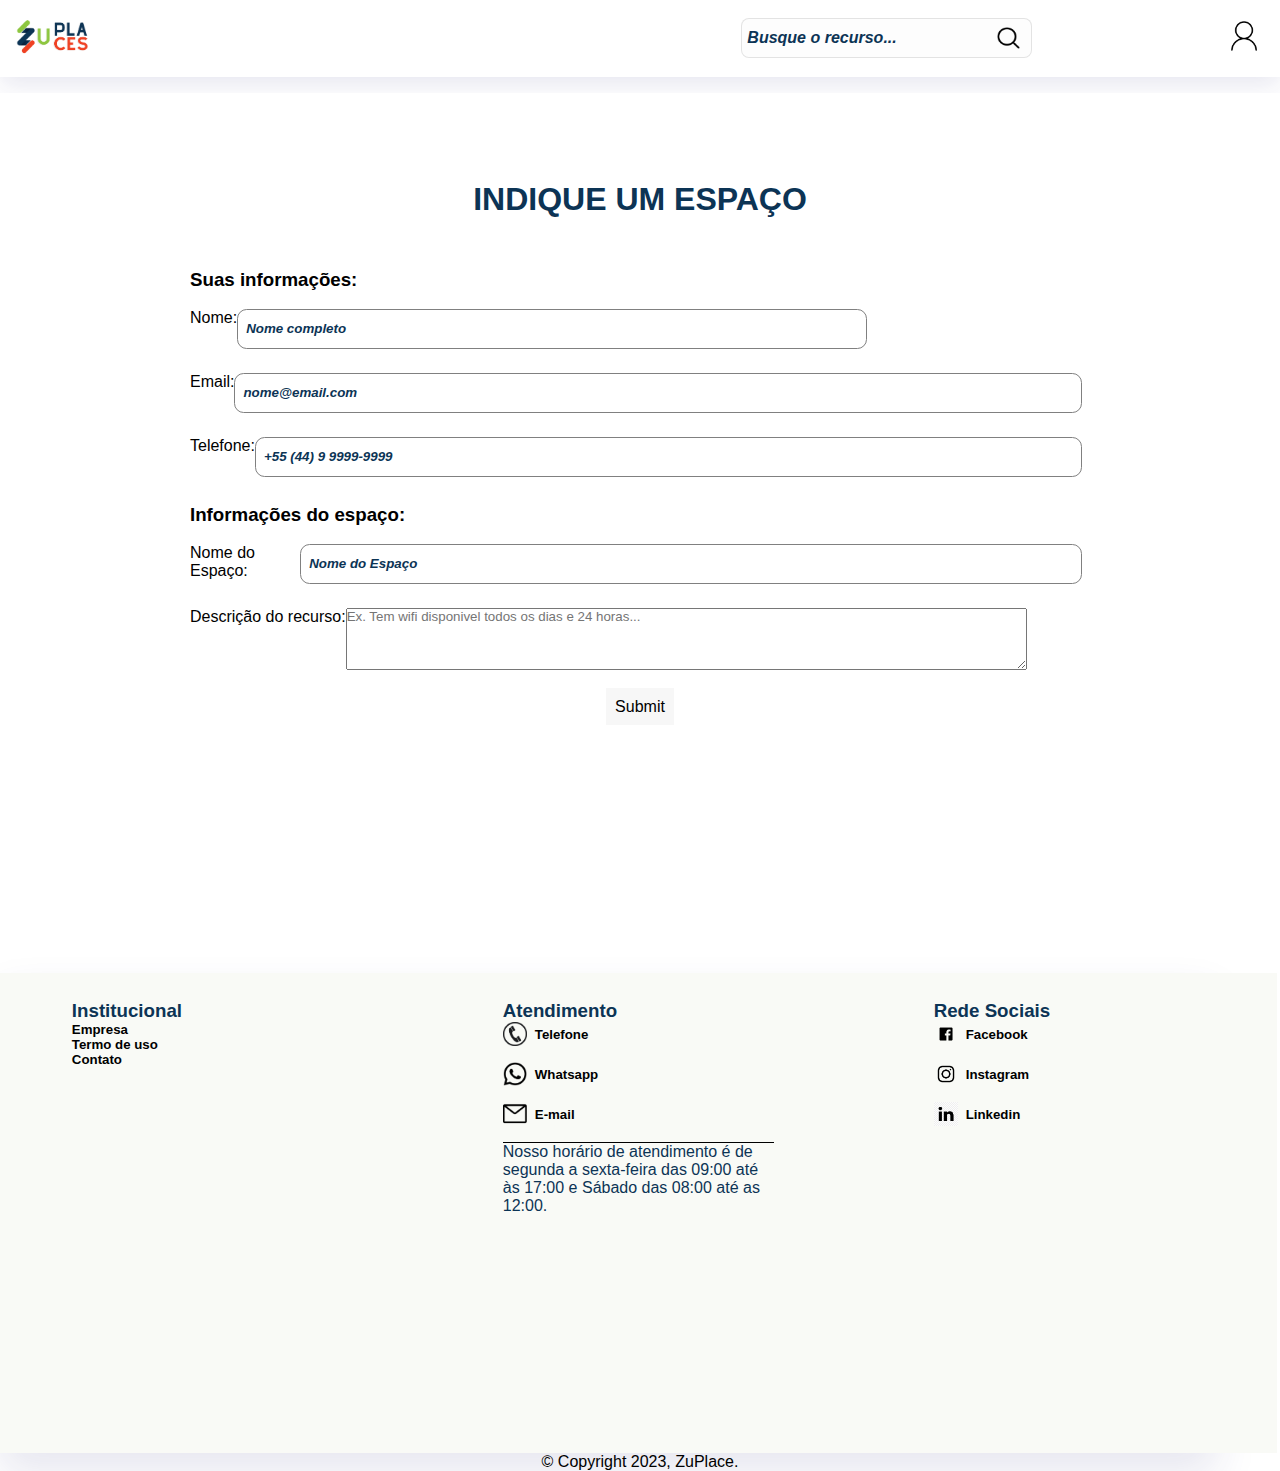
==== commit 732817b4: ":sparkles: Estilizando o frontend" ====
--- a/src/main/resources/static/cadastro-contato.html
+++ b/src/main/resources/static/cadastro-contato.html
@@ -47,7 +47,7 @@
                             <input type="email" id="email" name="email" placeholder="nome@email.com" required>
                         </div>
                         <div>
-                            <label for="telefone">Phone:</label>
+                            <label for="telefone">Telefone:</label>
                             <input type="tel" id="telefone" name="telefone" placeholder="+55 (44) 9 9999-9999">
                         </div>
                     </div>
@@ -65,7 +65,7 @@
                             <textarea id="descricao" name="descricao" rows="4" cols="83" placeholder="Ex. Tem wifi disponivel todos os dias e 24 horas..."></textarea>
                         </div>
                     </div> <br>
-                    <button type="submit">Submit</button>
+                    <button class="buttons" type="submit">Submit</button>
                 </form>
             </div>
         </div>
--- a/src/main/resources/static/css/style.css
+++ b/src/main/resources/static/css/style.css
@@ -3,6 +3,10 @@
   flex-direction: column;
   align-items: center;
   font-size: 16px;
+}
+
+main {
+  margin-bottom: 13rem;
 }
 
 body {
@@ -31,7 +35,7 @@
 }
 
 thead {
-  background-color: orange;
+  background-color: #0c3455;
   color: white;
 }
 
@@ -44,6 +48,24 @@
   border-bottom: 2px solid #ddd;
 }
 
+
+.buttons  {
+  background-color: #f7f7f7;
+  font-size: 1rem;
+  text-decoration: none;
+  border: none;
+  align-self: center;
+  color: black;
+  padding: 0.6rem;
+}
+
+.buttons:hover {
+  color: black;
+  font-weight: 500;
+  background-color: rgba(72, 102, 146, 0.404);
+  opacity: 0.7;
+  cursor: pointer;
+}
 
 
 ul#userSuggestions.suggestions {
--- a/src/main/resources/static/css/cadastro.css
+++ b/src/main/resources/static/css/cadastro.css
@@ -141,6 +141,8 @@
 input#estado{
     width: 10%;
 }
+
+
 
 select#estados {
     background-color:transparent;
@@ -193,29 +195,26 @@
             margin-bottom: 1rem;
             
         }
-
-        div button{
-        /* background-color: rgb(243, 233, 233); */
-        font-size: 1rem;
-        border: none;
-        align-self: center;
-        color: black;
-        padding: 0.4rem;
-        /* border-radius: 100px;
-        margin-left: 2rem; */
-    
-        }
-
       
-
-        div button:hover {
+        #entrar-login{
+            background-color: #f7f7f7;
+            font-size: 1rem;
+            border: none;
+            align-self: center;
             color: black;
-            font-weight: 500;
-            background-color: rgba(72, 102, 146, 0.404);
-            opacity: 0.7;
+            padding: 0.6rem;
             cursor: pointer;
         }
 
+        
+ 
+  #entrar-login:hover{
+color: black;
+  font-weight: 500;
+  background-color: rgba(72, 102, 146, 0.404);
+  opacity: 0.7;
+  cursor: pointer;
+}
         #output {
             font-weight: bold;
         }--- a/src/main/resources/static/css/cadastro-user.css
+++ b/src/main/resources/static/css/cadastro-user.css
@@ -159,10 +159,9 @@
 }
 
 .card-medio-longo {
-    width: 52%;
-    height: 1.6rem;
-    padding: 0.3rem;
-    border: 2px rgb(10, 43, 10);
+    width: 60%;
+    height: 2.5rem;
+    padding: 0.5rem;
     border-radius: 5px;
     margin: 5px;
     display: flex;
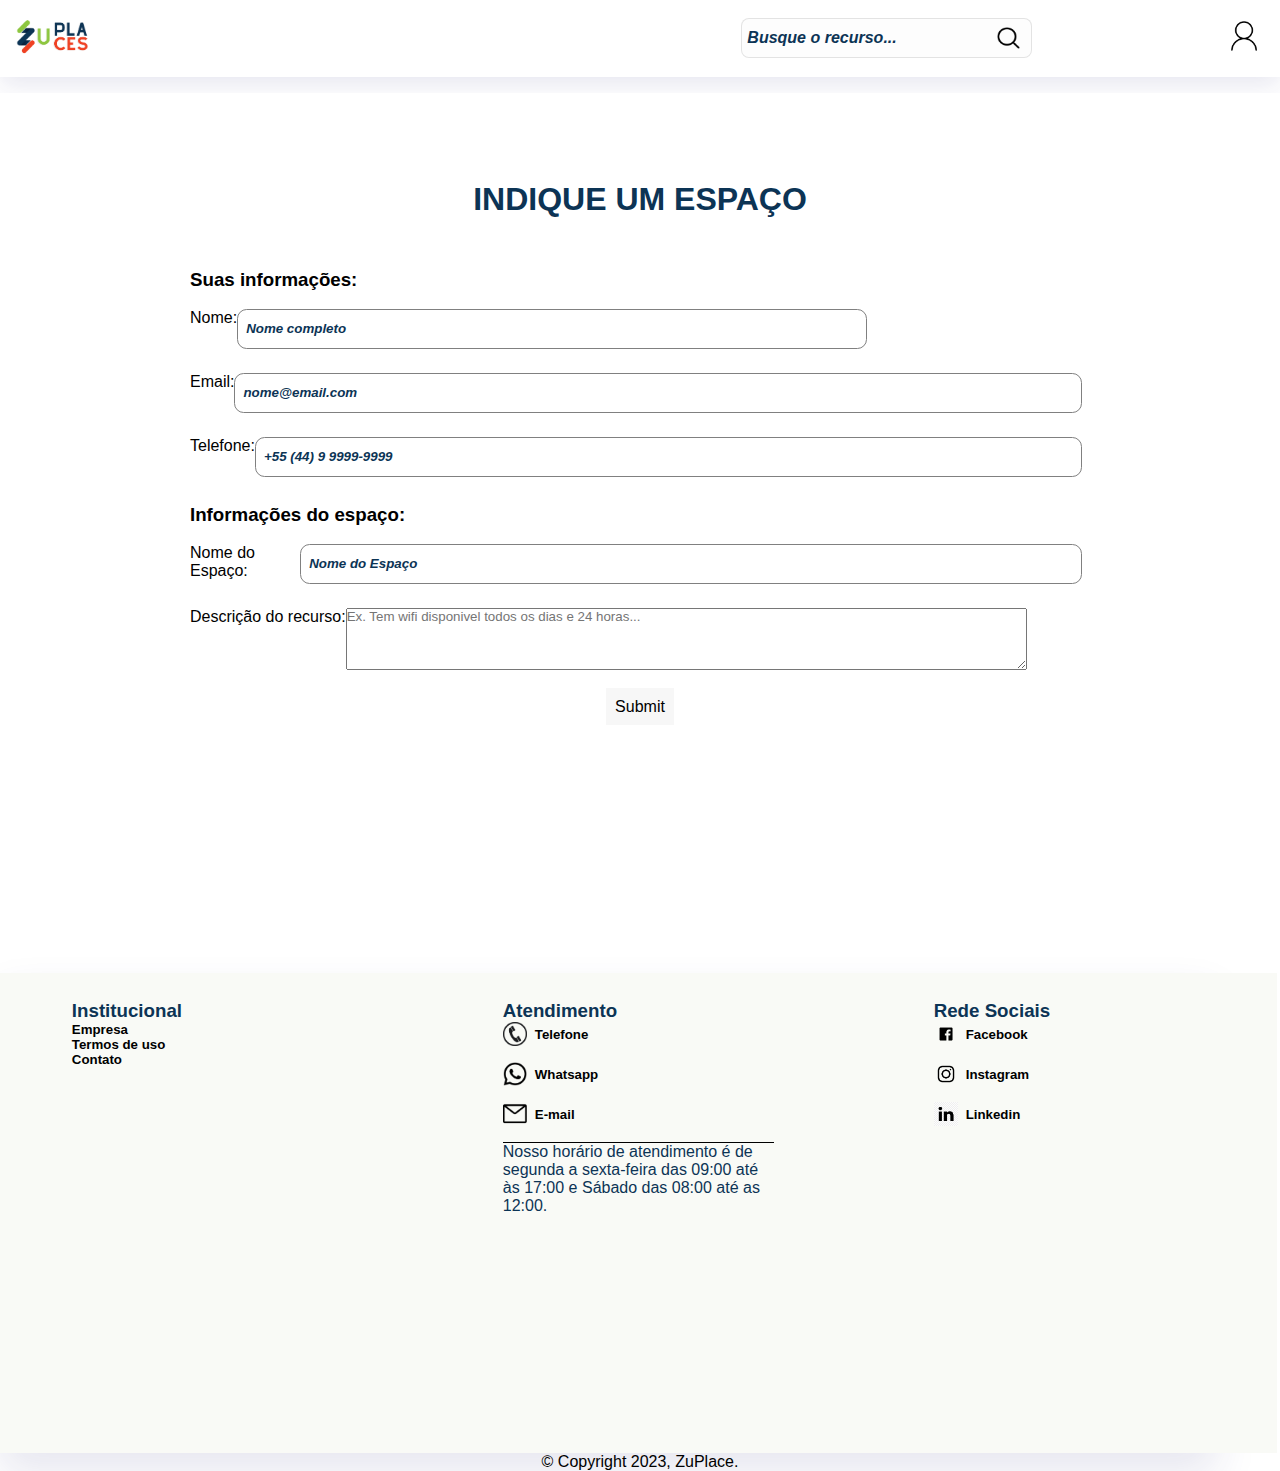
==== commit 01730832: "Subindo alterações" ====
--- a/src/main/resources/static/cadastro-contato.html
+++ b/src/main/resources/static/cadastro-contato.html
@@ -57,8 +57,8 @@
                         </div> <br>
 
                         <div>
-                            <label for="espacoIndicado">Nome do Espaço:</label>
-                            <input type="text" id="espacoIndicado" name="espacoIndicado" placeholder="Nome do Espaço">
+                            <label for="espaco_indicado">Nome do Espaço:</label>
+                            <input type="text" id="espaco_indicado" name="espaco_indicado" placeholder="Nome do Espaço">
                         </div>
                         <div>
                             <label for="descricao">Descrição do recurso:</label>
@@ -80,7 +80,7 @@
                             <h5>Empresa</h5>
                         </a>
                         <a href="#">
-                            <h5>Termo de uso</h5>
+                            <h5>Termos de uso</h5>
                         </a>
                         <a href="./cadastro-contato.html">
                             <h5>Contato</h5>
@@ -150,8 +150,7 @@
 </body>
 
 </html>
-<script src="./javascript/cadastro-user.js"></script>
-<script src="./javascript/lista-user.js"></script>
+<script src="./javascript/cadastro-contato.js"></script>
 </body>
 
 </html>